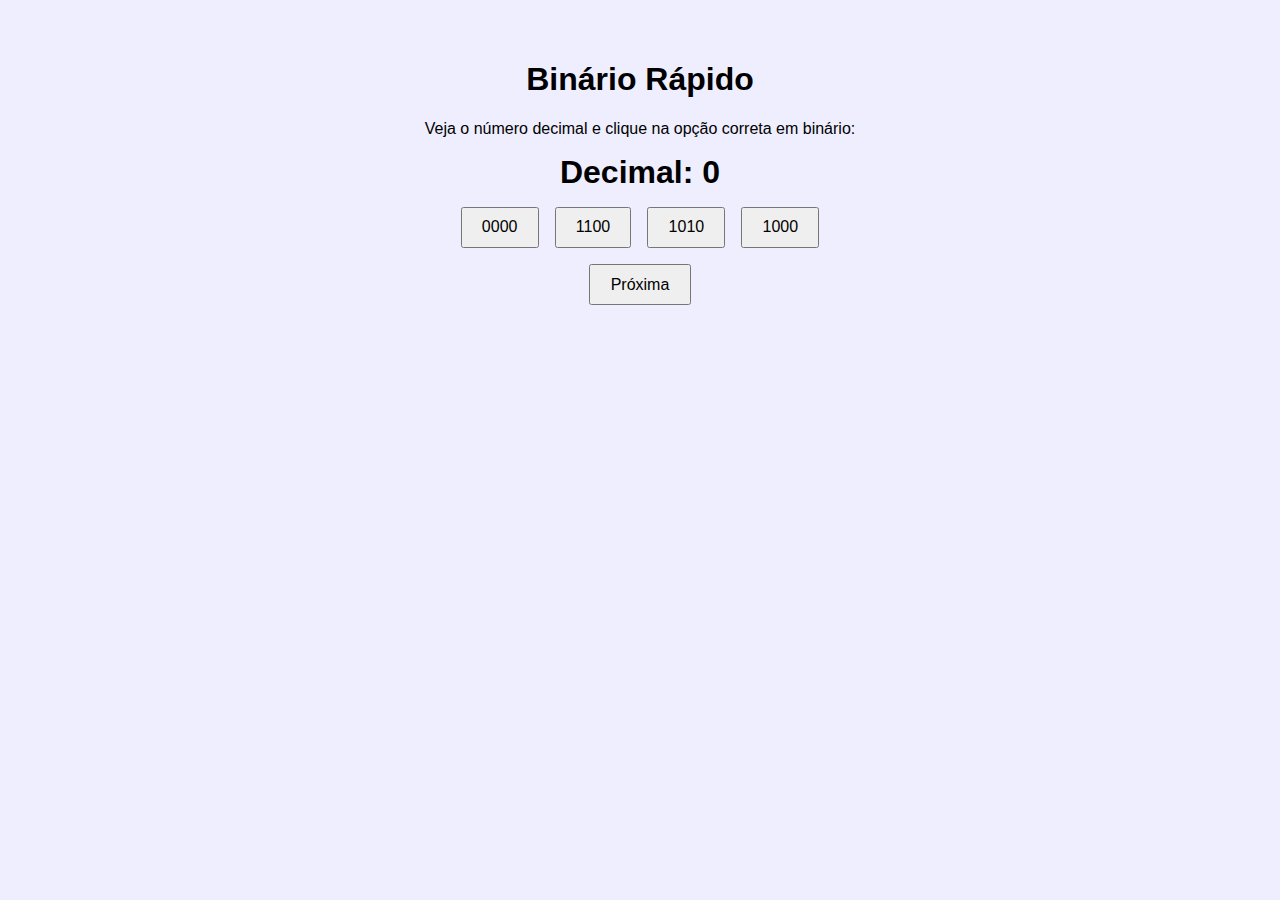
==== jogos/binario-rapido/index.html @ 58ad9b6e "Atualização" ====
<!-- Caminho: tecnojogos/jogos/binario-rapido/index.html -->
<!DOCTYPE html>
<html lang="pt-BR">
<head>
  <meta charset="UTF-8" />
  <meta name="viewport" content="width=device-width, initial-scale=1.0"/>
  <title>Binário Rápido</title>
  <link rel="stylesheet" href="style.css" />
</head>
<body>
  <h1>Binário Rápido</h1>
  <p>Veja o número decimal e clique na opção correta em binário:</p>

  <div id="numeroDecimal"></div>

  <div id="opcoes"></div>

  <p id="resultado"></p>

  <button onclick="proximaRodada()">Próxima</button>

  <script src="script.js"></script>
</body>
</html>
---- jogos/binario-rapido/style.css ----
/* Caminho: tecnojogos/jogos/binario-rapido/style.css */
body {
    font-family: sans-serif;
    text-align: center;
    background-color: #eef;
    padding: 2rem;
  }
  
  #numeroDecimal {
    font-size: 2rem;
    margin: 1rem 0;
    font-weight: bold;
  }
  
  #opcoes {
    display: flex;
    justify-content: center;
    flex-wrap: wrap;
    gap: 1rem;
    margin: 1rem 0;
  }
  
  button {
    padding: 0.6rem 1.2rem;
    font-size: 1rem;
    cursor: pointer;
  }
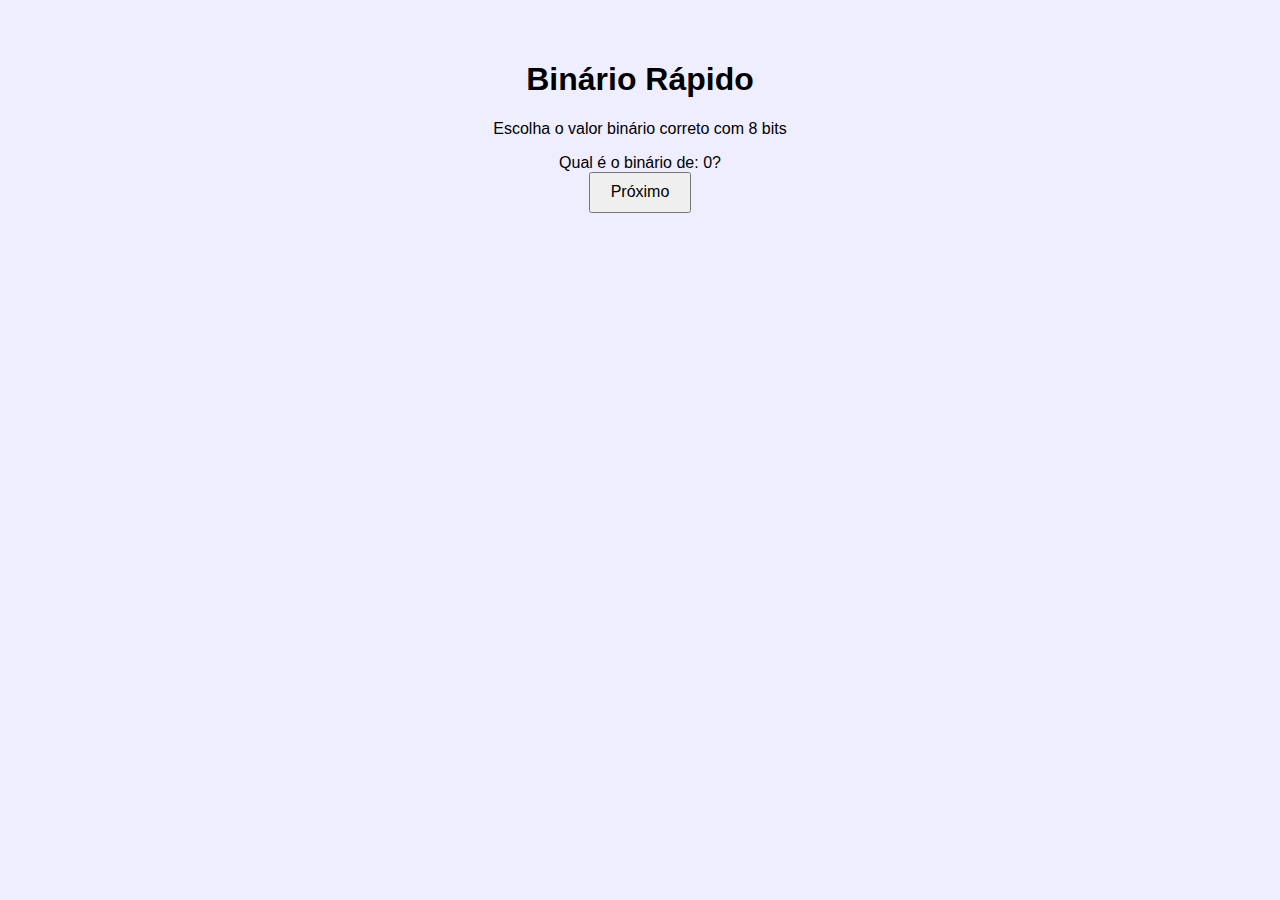
==== commit 94dfa278: "Update index.html" ====
--- a/jogos/binario-rapido/index.html
+++ b/jogos/binario-rapido/index.html
@@ -5,19 +5,20 @@
   <meta charset="UTF-8" />
   <meta name="viewport" content="width=device-width, initial-scale=1.0"/>
   <title>Binário Rápido</title>
-  <link rel="stylesheet" href="style.css" />
+  <link rel="stylesheet" href="style.css">
 </head>
 <body>
-  <h1>Binário Rápido</h1>
-  <p>Veja o número decimal e clique na opção correta em binário:</p>
+  <header>
+    <h1>Binário Rápido</h1>
+    <p>Escolha o valor binário correto com 8 bits</p>
+  </header>
 
-  <div id="numeroDecimal"></div>
-
-  <div id="opcoes"></div>
-
-  <p id="resultado"></p>
-
-  <button onclick="proximaRodada()">Próxima</button>
+  <main>
+    <div id="question">Qual é o binário de: <span id="decimal-number">0</span>?</div>
+    <div id="options"></div>
+    <div id="feedback"></div>
+    <button id="next-btn">Próximo</button>
+  </main>
 
   <script src="script.js"></script>
 </body>
